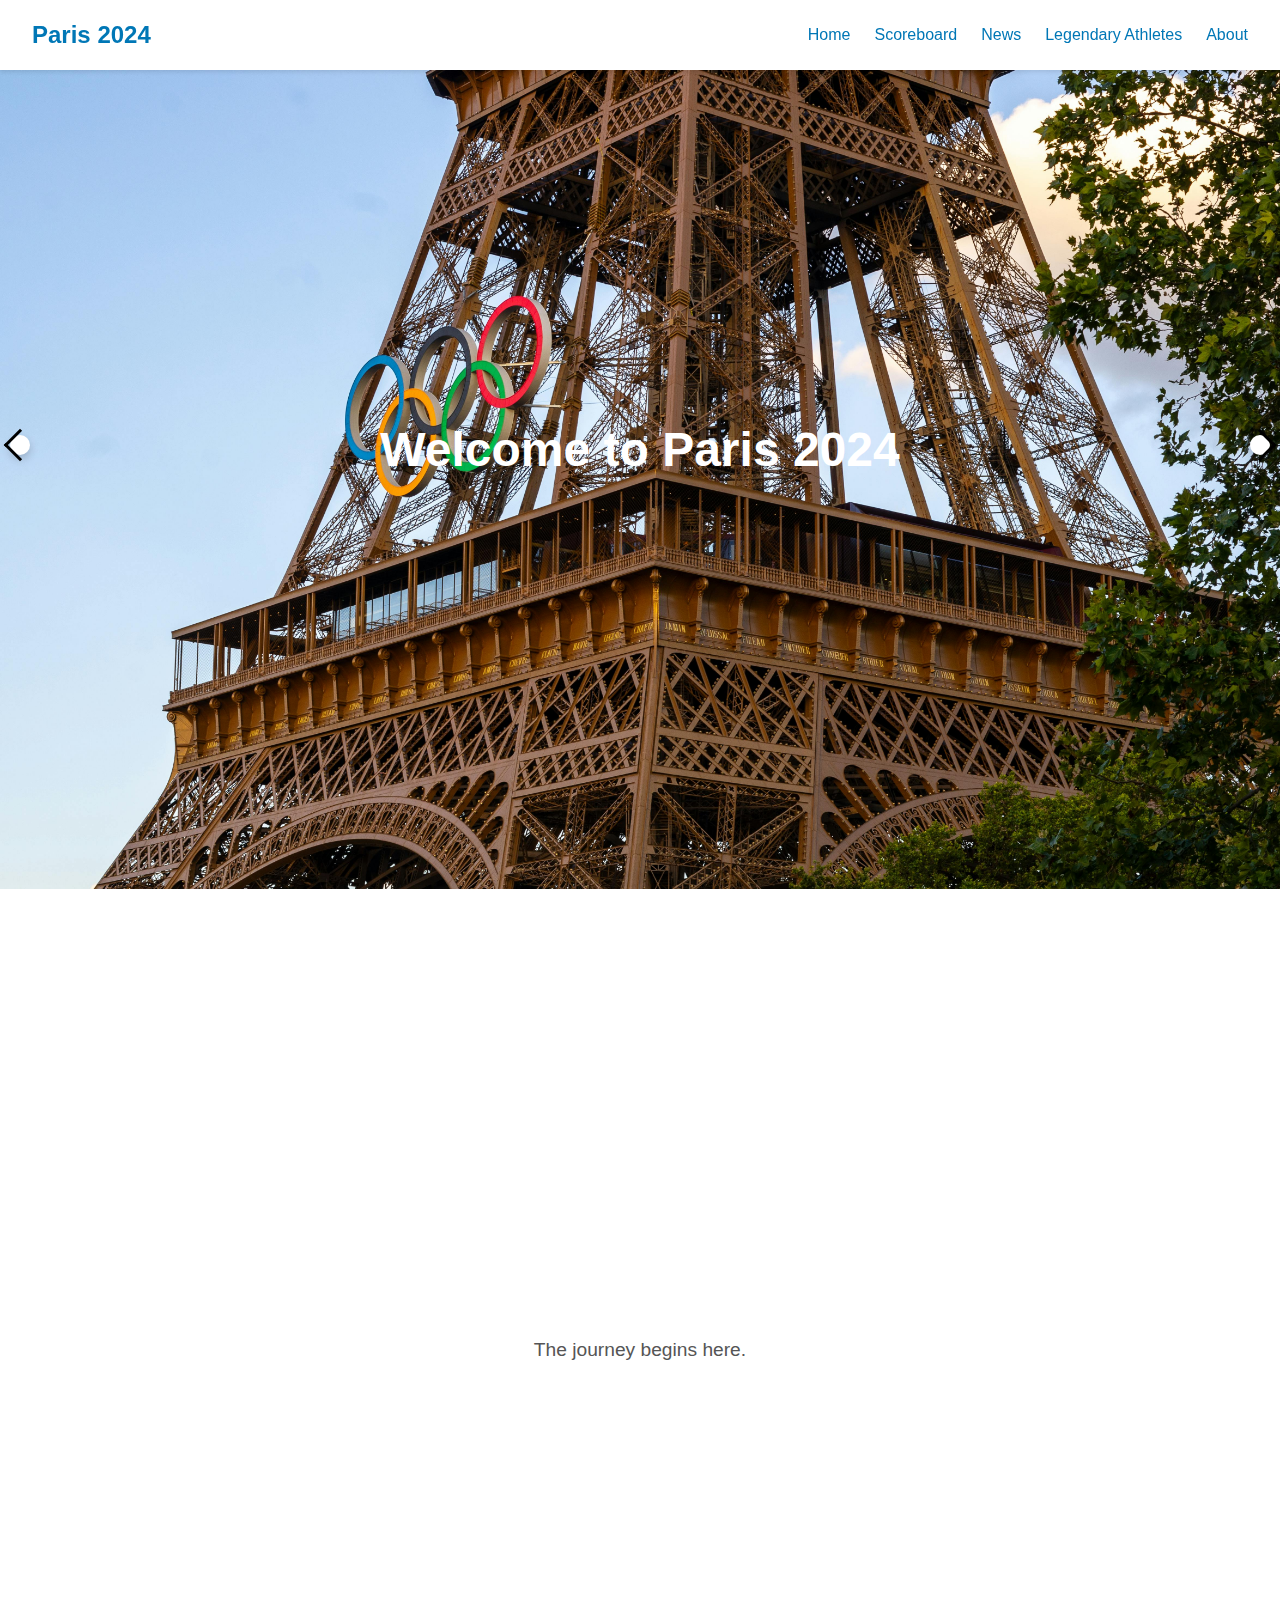
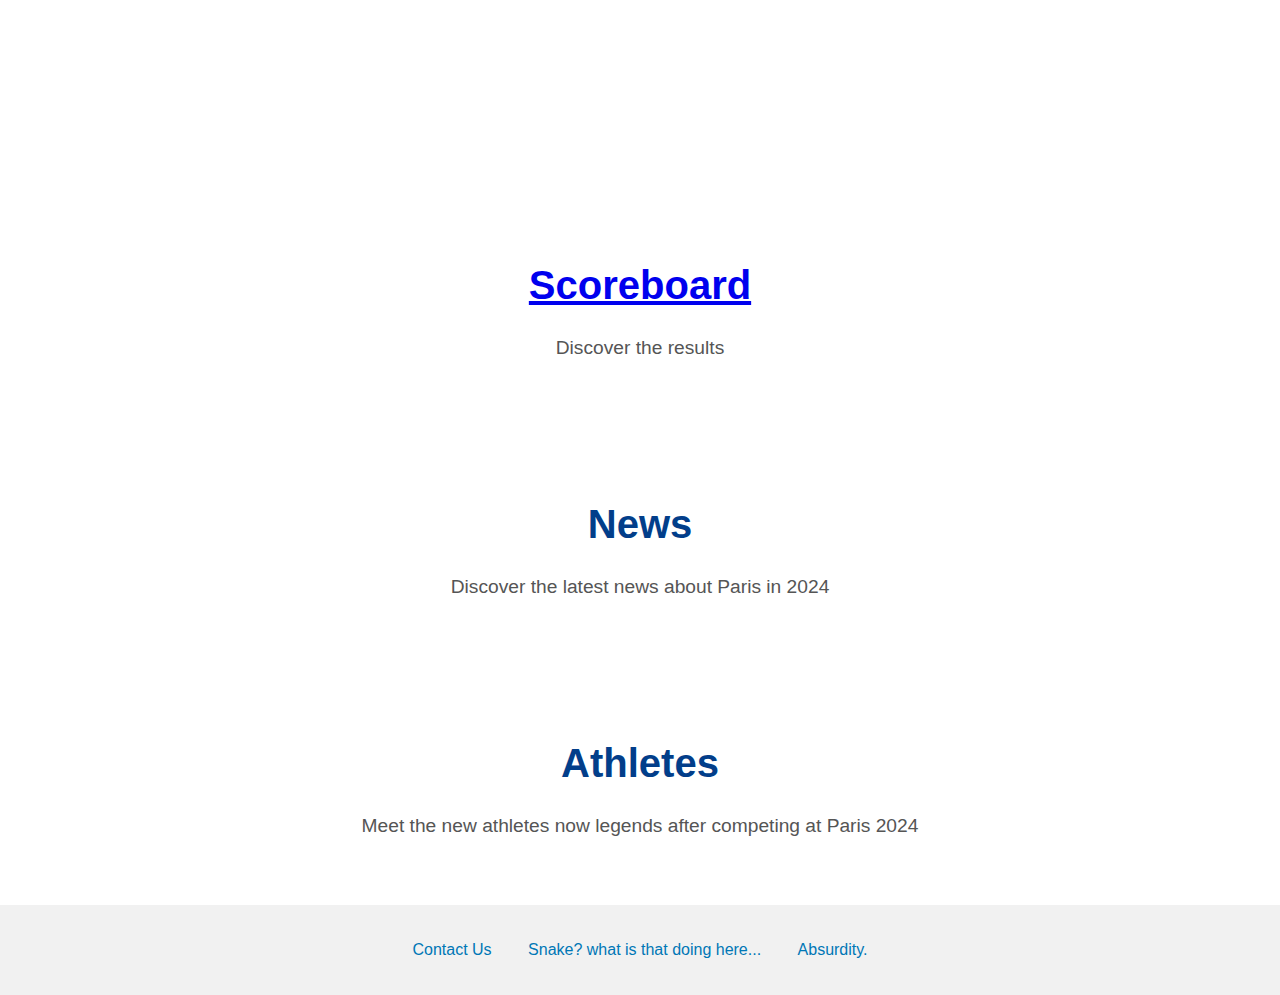
==== index.html @ 7087a6fc "Initial commit" ====
<!DOCTYPE html>
<html lang="en">
<head>
  <meta charset="UTF-8">
  <meta name="viewport" content="width=device-width, initial-scale=1.0">
  <title>Paris 2024</title>
  <link rel="stylesheet" href="styles.css">
</head>
<body>
  <header>
    <nav class="navbar">
      <div class="logo">Paris 2024</div>
      <ul class="nav-links">
        <li><a href="index.html">Home</a></li>
        <li><a href="#about">Scoreboard</a></li>
        <li><a href="absurdity.html">News</a></li>
        <li><a href="#athletes">Legendary Athletes</a></li>
        <li><a href="#explore">About</a></li>
      </ul>
    </nav>
  </header>

  <div class="carousel-container">
    <div class="carousel">
      <img src="picture paris/pic1.jpg" alt="Eiffel Tower">
      <img src="picture paris/pic2.jpg" alt="Olympic Stadium">
      <img src="picture paris/pic4.jpg" alt="Paris Skyline">
      <img src="picture paris/pic8.jpg" alt="Paris Skyline">
      <img src="picture paris/pic6.jpg" alt="Paris Skyline">
    </div>
    <!-- Navigation buttons -->
    <button class="prev" onclick="moveSlide-1"></button>
    <button class="next" onclick="moveSlide+1"></button>
  </div>

  <!-- Static Text Overlay -->
  <div class="static-text">Welcome to Paris 2024</div>
</div>

  <section class="hero" id="home">
    <div class="hero-content">
      <h1>Welcome to Paris 2024</h1>
      <p>The journey begins here.</p>
      <div class="countdown">Countdown: <span id="countdown-timer"></span></div>
    </div>
  </section>

  <section id="about">
    <h2><a href="index.html">Scoreboard</a></h2>
    <p>Discover the results</p>
  </section>

  <section id="events">
    <h2>News</h2>
    <p>Discover the latest news about Paris in 2024</p>
  </section>

  <section id="athletes">
    <h2>Athletes</h2>
    <p>Meet the new athletes now legends after competing at Paris 2024</p>
  </section>



  <footer>
    <div class="footer-content">
      <ul>
        <li><a href="#contact">Contact Us</a></li>
        <li><a href="snake2.html">Snake? what is that doing here...</a></li>
        <li><a href="absurdity.html">Absurdity.</a></li>
      </ul>
    </div>
  </footer>

  <script src="caroussel.js"></script>

</body>
</html>
---- styles.css ----
/* General Reset */
* {
    margin: 0;
    padding: 0;
    box-sizing: border-box;
  }
  
  body {
    font-family: 'Helvetica Neue', Arial, sans-serif;
    line-height: 1.6;
    color: #333;
  }
  
  /* Navbar */
  .navbar {
    display: flex;
    justify-content: space-between;
    align-items: center;
    padding: 1rem 2rem;
    background-color: #fff;
    position: fixed;
    top: 0;
    width: 100%;
    box-shadow: 0 2px 4px rgba(0, 0, 0, 0.1);
    z-index: 1000;
  }
  
  .navbar .logo {
    font-size: 1.5rem;
    font-weight: bold;
    color: #0077b6;
  }
  
  .nav-links {
    list-style: none;
    display: flex;
    gap: 1.5rem;
  }
  
  .nav-links a {
    text-decoration: none;
    color: #0077b6;
    transition: color 0.3s ease;
  }
  
  .nav-links a:hover {
    color: #023e8a;
  }
  
  /* Hero Section */
  .hero {
    height: 100vh;
    background: url('your-image-path.jpg') center/cover no-repeat;
    display: flex;
    justify-content: center;
    align-items: center;
    color: #fff;
    text-align: center;
  }
  
  .hero-content h1 {
    font-size: 3rem;
    margin-bottom: 1rem;
  }
  
  .hero-content p {
    font-size: 1.2rem;
    margin-bottom: 2rem;
  }
  
  .countdown {
    font-size: 1.5rem;
    font-weight: bold;
  }
  
  /* Section Styles */
  section {
    padding: 4rem 2rem;
    text-align: center;
  }
  
  section h2 {
    font-size: 2.5rem;
    margin-bottom: 1rem;
    color: #023e8a;
  }
  
  section p {
    font-size: 1.2rem;
    color: #555;
  }
  
  /* Footer */
  footer {
    background-color: #f1f1f1;
    padding: 2rem 0;
    text-align: center;
  }
  
  footer ul {
    list-style: none;
  }
  
  footer ul li {
    display: inline;
    margin: 0 1rem;
  }
  
  footer ul a {
    text-decoration: none;
    color: #0077b6;
  }
  
  footer ul a:hover {
    text-decoration: underline;
  }

/* Carousel Container */
.carousel-container {
    position: relative;
    width: 100%;
    overflow: hidden;
  }
  
  /* Carousel Images */
  .carousel {
    display: flex;
    transition: transform 0.5s ease-in-out;
  }
  
  .carousel img {
    min-width: 100%;
    height: auto;
    display: block;
    object-fit: cover; /* Ensure images cover the container without stretching */
  }
  
  /* Navigation Buttons */
.prev, .next {
  position: absolute;
  top: 50%;
  transform: translateY(-50%);
  background-color: white;
  color: rgb(25, 0, 255);
  padding: 10px;
  border-radius: 50%;
  box-shadow: 0 4px 10px rgba(0, 0, 0, 0.2);
  border: none;
  cursor: pointer;
  z-index: 10;
  transition: all 0.3s ease;
}

.prev {
  left: 10px;
}

.next {
  right: 10px;
}

.prev::before, .next::before {
  content: '';
  display: block;
  width: 20px;
  height: 20px;
  border-top: 3px solid black;
  border-right: 3px solid black;
  transform: rotate(45deg);
  position: absolute;
  top: 50%;
  left: 50%;
  transform: translate(-50%, -50%) rotate(45deg);
}

.prev::before {
  transform: translate(-50%, -50%) rotate(-135deg);  /* Left arrow */
}

.next::before {
  transform: translate(-50%, -50%) rotate(45deg);  /* Right arrow */
}

.prev:hover, .next:hover {
  background-color: #f0f0f0;
  box-shadow: 0 6px 15px rgb(47, 0, 255);
}

  /* Static Text Overlay */
.static-text {
    position: absolute;
    top: 50%;
    left: 50%;
    transform: translate(-50%, -50%); /* Center the text */
    color: white;
    font-size: 3rem;
    font-weight: bold;
    text-shadow: 2px 2px 5px rgba(0, 0, 0, 0); /* Text shadow for better readability */
    background-color: rgba(255, 255, 255, 0); /* Semi-transparent background */
    padding: 15px;
    border-radius: 10px;
  }
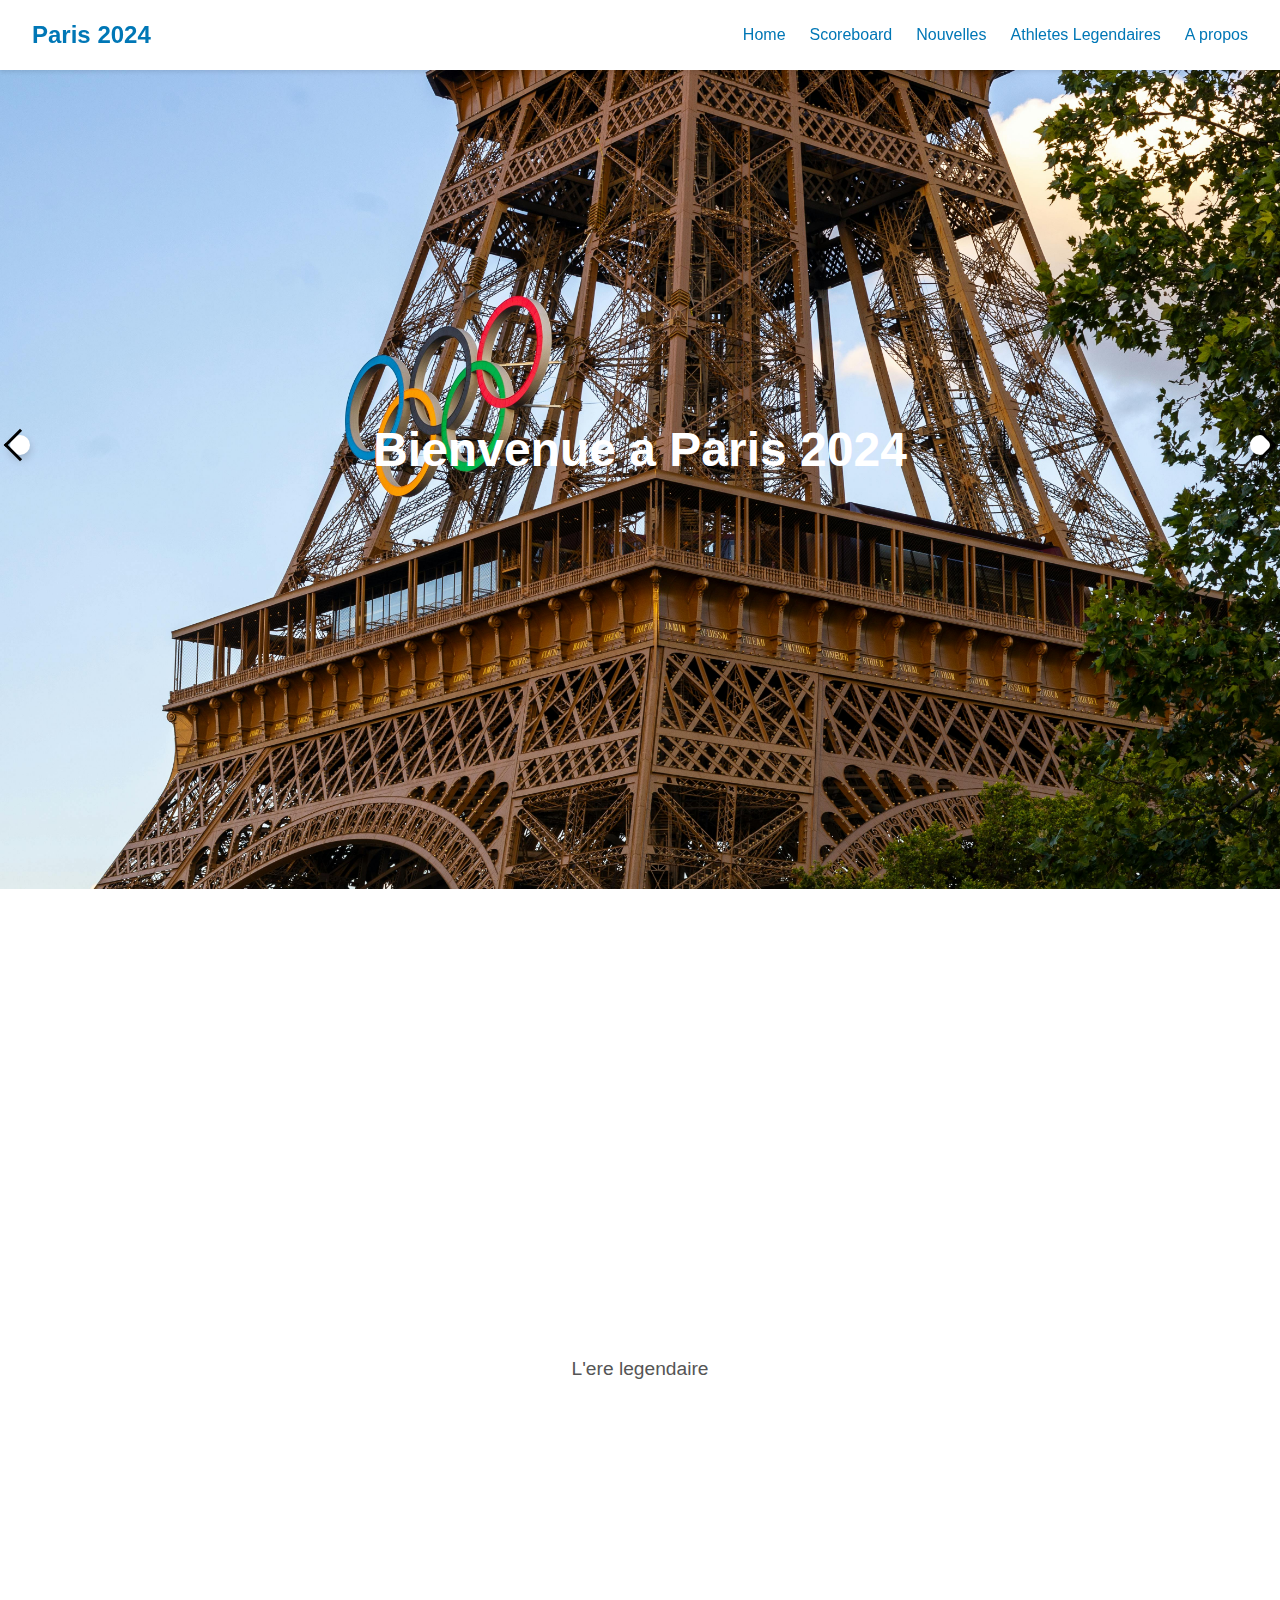
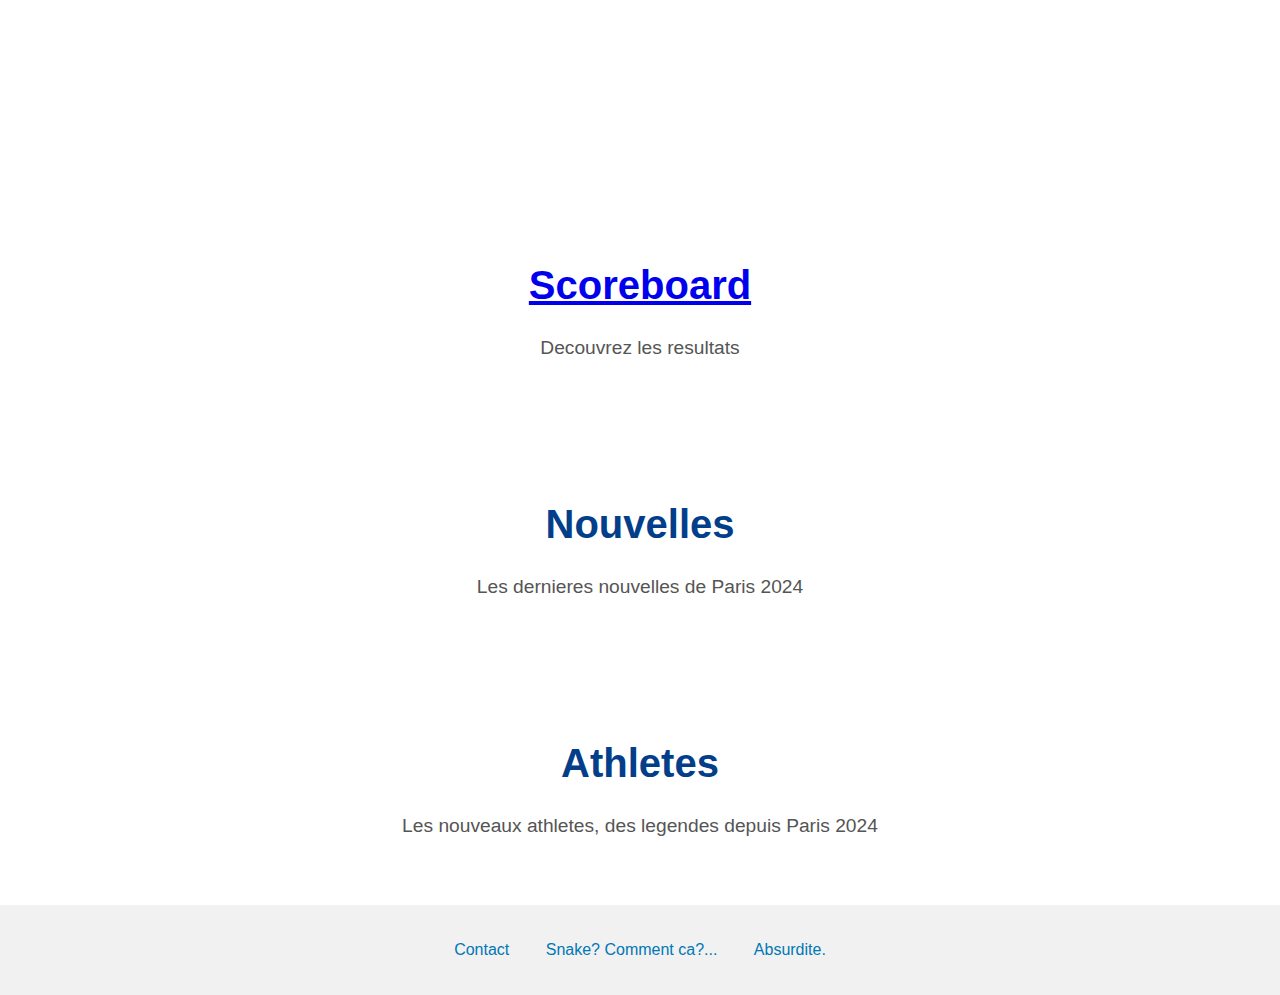
==== commit c1832c63: "Commit to index and snake2 changes" ====
--- a/index.html
+++ b/index.html
@@ -7,19 +7,21 @@
   <link rel="stylesheet" href="styles.css">
 </head>
 <body>
+  <!--navbar-->
   <header>
     <nav class="navbar">
       <div class="logo">Paris 2024</div>
       <ul class="nav-links">
         <li><a href="index.html">Home</a></li>
         <li><a href="#about">Scoreboard</a></li>
-        <li><a href="absurdity.html">News</a></li>
-        <li><a href="#athletes">Legendary Athletes</a></li>
-        <li><a href="#explore">About</a></li>
+        <li><a href="absurdity.html">Nouvelles</a></li>
+        <li><a href="#athletes">Athletes Legendaires</a></li>
+        <li><a href="#explore">A propos</a></li>
       </ul>
     </nav>
   </header>
 
+  <!--text static-->
   <div class="carousel-container">
     <div class="carousel">
       <img src="picture paris/pic1.jpg" alt="Eiffel Tower">
@@ -28,50 +30,51 @@
       <img src="picture paris/pic8.jpg" alt="Paris Skyline">
       <img src="picture paris/pic6.jpg" alt="Paris Skyline">
     </div>
-    <!-- Navigation buttons -->
+    <!-- bouton navigation -->
     <button class="prev" onclick="moveSlide-1"></button>
     <button class="next" onclick="moveSlide+1"></button>
   </div>
 
-  <!-- Static Text Overlay -->
-  <div class="static-text">Welcome to Paris 2024</div>
+  <!-- text static sur image -->
+  <div class="static-text">Bienvenue a Paris 2024</div>
 </div>
 
   <section class="hero" id="home">
     <div class="hero-content">
-      <h1>Welcome to Paris 2024</h1>
-      <p>The journey begins here.</p>
-      <div class="countdown">Countdown: <span id="countdown-timer"></span></div>
+      <h1>Bienvenue a Paris 2024</h1>
+      <p>L'ere legendaire</p>
     </div>
   </section>
 
+  <!--section under body-->
   <section id="about">
     <h2><a href="index.html">Scoreboard</a></h2>
-    <p>Discover the results</p>
+    <p>Decouvrez les resultats</p>
   </section>
 
   <section id="events">
-    <h2>News</h2>
-    <p>Discover the latest news about Paris in 2024</p>
+    <h2>Nouvelles</h2>
+    <p>Les dernieres nouvelles de Paris 2024</p>
   </section>
 
   <section id="athletes">
     <h2>Athletes</h2>
-    <p>Meet the new athletes now legends after competing at Paris 2024</p>
+    <p>Les nouveaux athletes, des legendes depuis Paris 2024</p>
   </section>
 
 
-
+<!--footer simple-->
   <footer>
     <div class="footer-content">
       <ul>
-        <li><a href="#contact">Contact Us</a></li>
-        <li><a href="snake2.html">Snake? what is that doing here...</a></li>
-        <li><a href="absurdity.html">Absurdity.</a></li>
+        <li><a href="#contact">Contact</a></li>
+        <li><a href="snake2.html">Snake? Comment ca?...</a></li>
+        <li><a href="absurdity.html">Absurdite.</a></li>
       </ul>
     </div>
   </footer>
 
+<!--js pour carroussel-->
   <script src="caroussel.js"></script>
 
 </body>
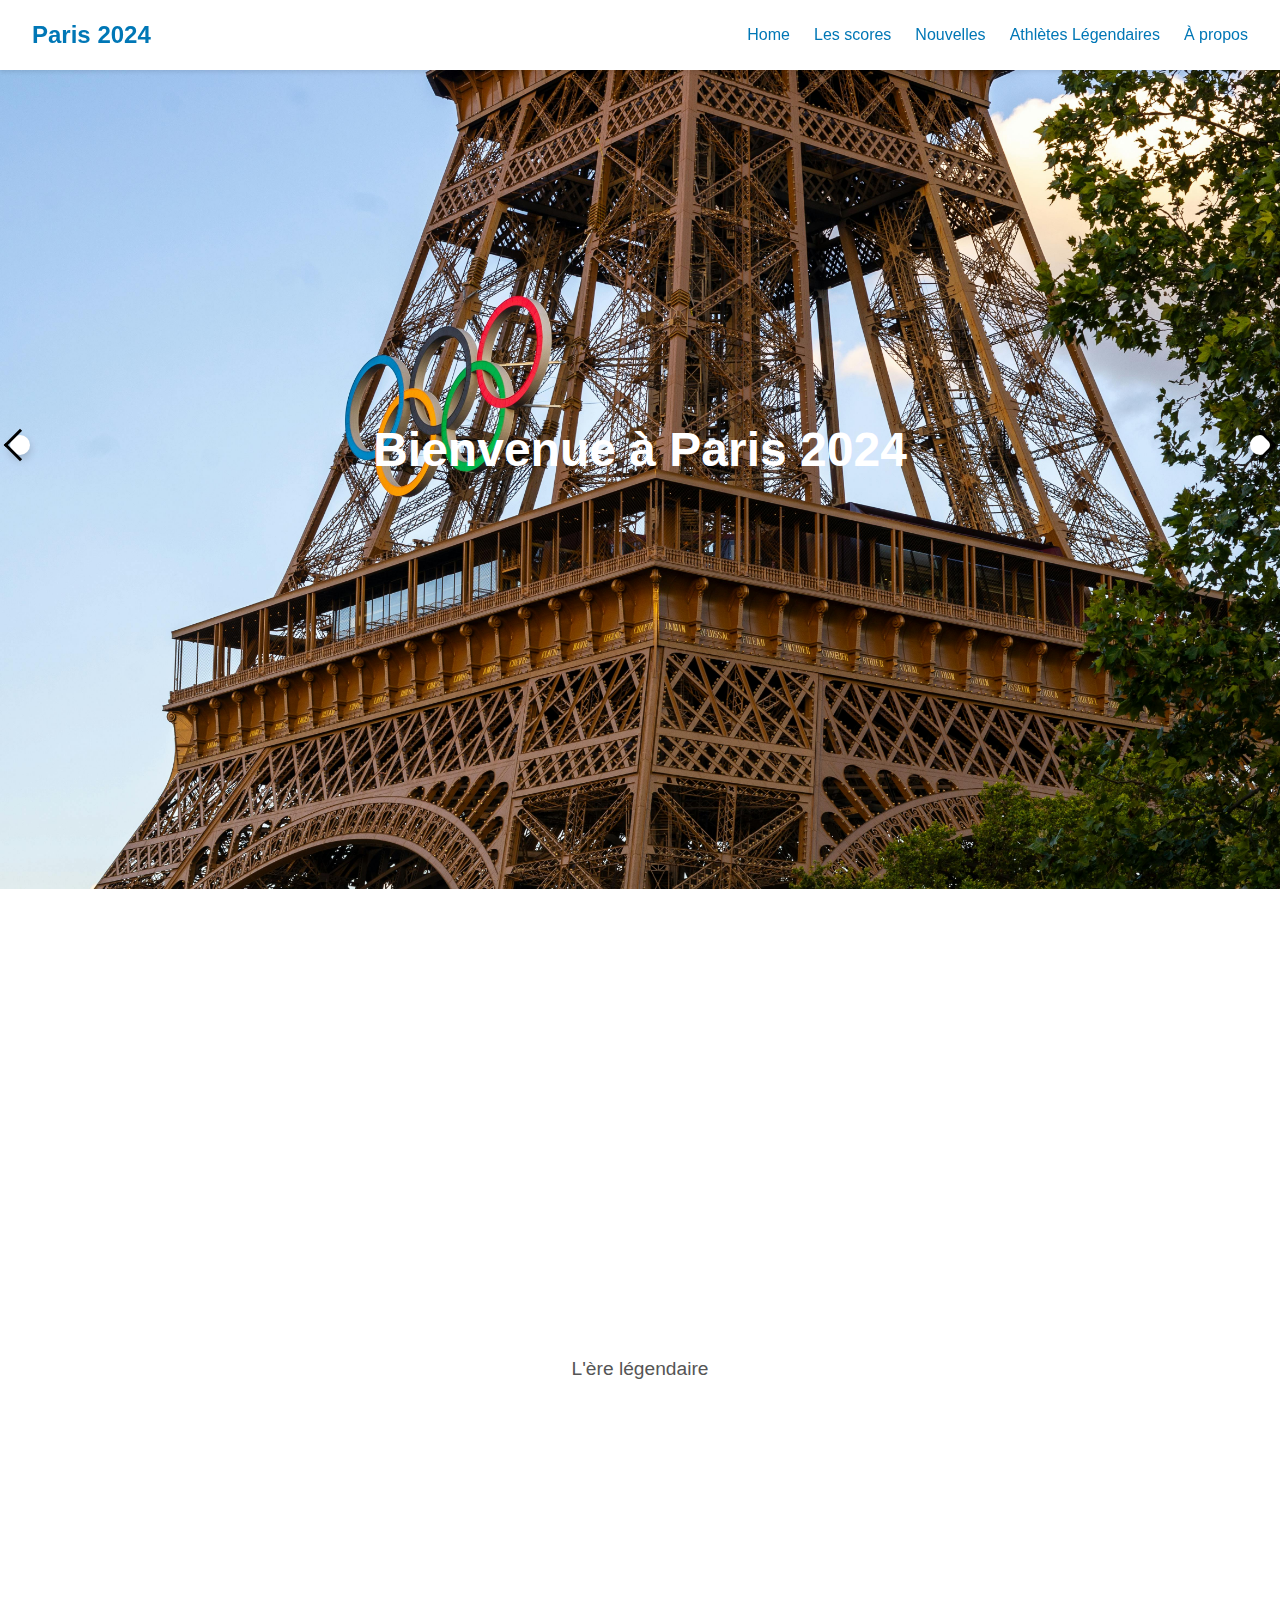
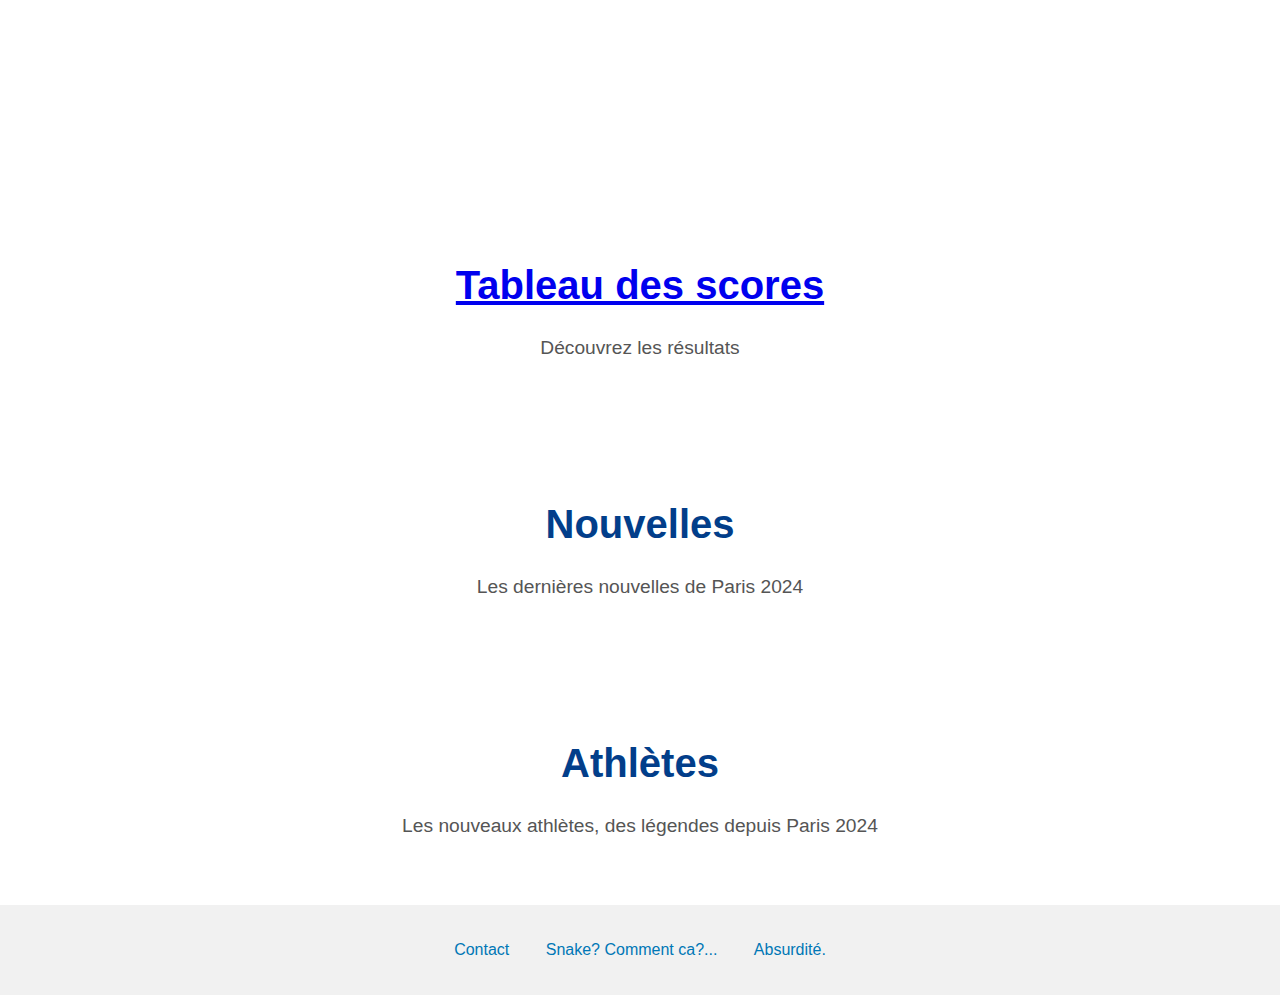
==== commit 15c093c9: "commit to index" ====
--- a/index.html
+++ b/index.html
@@ -13,10 +13,10 @@
       <div class="logo">Paris 2024</div>
       <ul class="nav-links">
         <li><a href="index.html">Home</a></li>
-        <li><a href="#about">Scoreboard</a></li>
+        <li><a href="#about">Les scores</a></li>
         <li><a href="absurdity.html">Nouvelles</a></li>
-        <li><a href="#athletes">Athletes Legendaires</a></li>
-        <li><a href="#explore">A propos</a></li>
+        <li><a href="#athletes">Athlètes Légendaires</a></li>
+        <li><a href="#explore">À propos</a></li>
       </ul>
     </nav>
   </header>
@@ -36,30 +36,30 @@
   </div>
 
   <!-- text static sur image -->
-  <div class="static-text">Bienvenue a Paris 2024</div>
+  <div class="static-text">Bienvenue à Paris 2024</div>
 </div>
 
   <section class="hero" id="home">
     <div class="hero-content">
-      <h1>Bienvenue a Paris 2024</h1>
-      <p>L'ere legendaire</p>
+      <h1>Bienvenue à Paris 2024</h1>
+      <p>L'ère légendaire</p>
     </div>
   </section>
 
   <!--section under body-->
   <section id="about">
-    <h2><a href="index.html">Scoreboard</a></h2>
-    <p>Decouvrez les resultats</p>
+    <h2><a href="index.html">Tableau des scores</a></h2>
+    <p>Découvrez les résultats</p>
   </section>
 
   <section id="events">
     <h2>Nouvelles</h2>
-    <p>Les dernieres nouvelles de Paris 2024</p>
+    <p>Les dernières nouvelles de Paris 2024</p>
   </section>
 
   <section id="athletes">
-    <h2>Athletes</h2>
-    <p>Les nouveaux athletes, des legendes depuis Paris 2024</p>
+    <h2>Athlètes</h2>
+    <p>Les nouveaux athlètes, des légendes depuis Paris 2024</p>
   </section>
 
 
@@ -69,7 +69,7 @@
       <ul>
         <li><a href="#contact">Contact</a></li>
         <li><a href="snake2.html">Snake? Comment ca?...</a></li>
-        <li><a href="absurdity.html">Absurdite.</a></li>
+        <li><a href="absurdity.html">Absurdité.</a></li>
       </ul>
     </div>
   </footer>
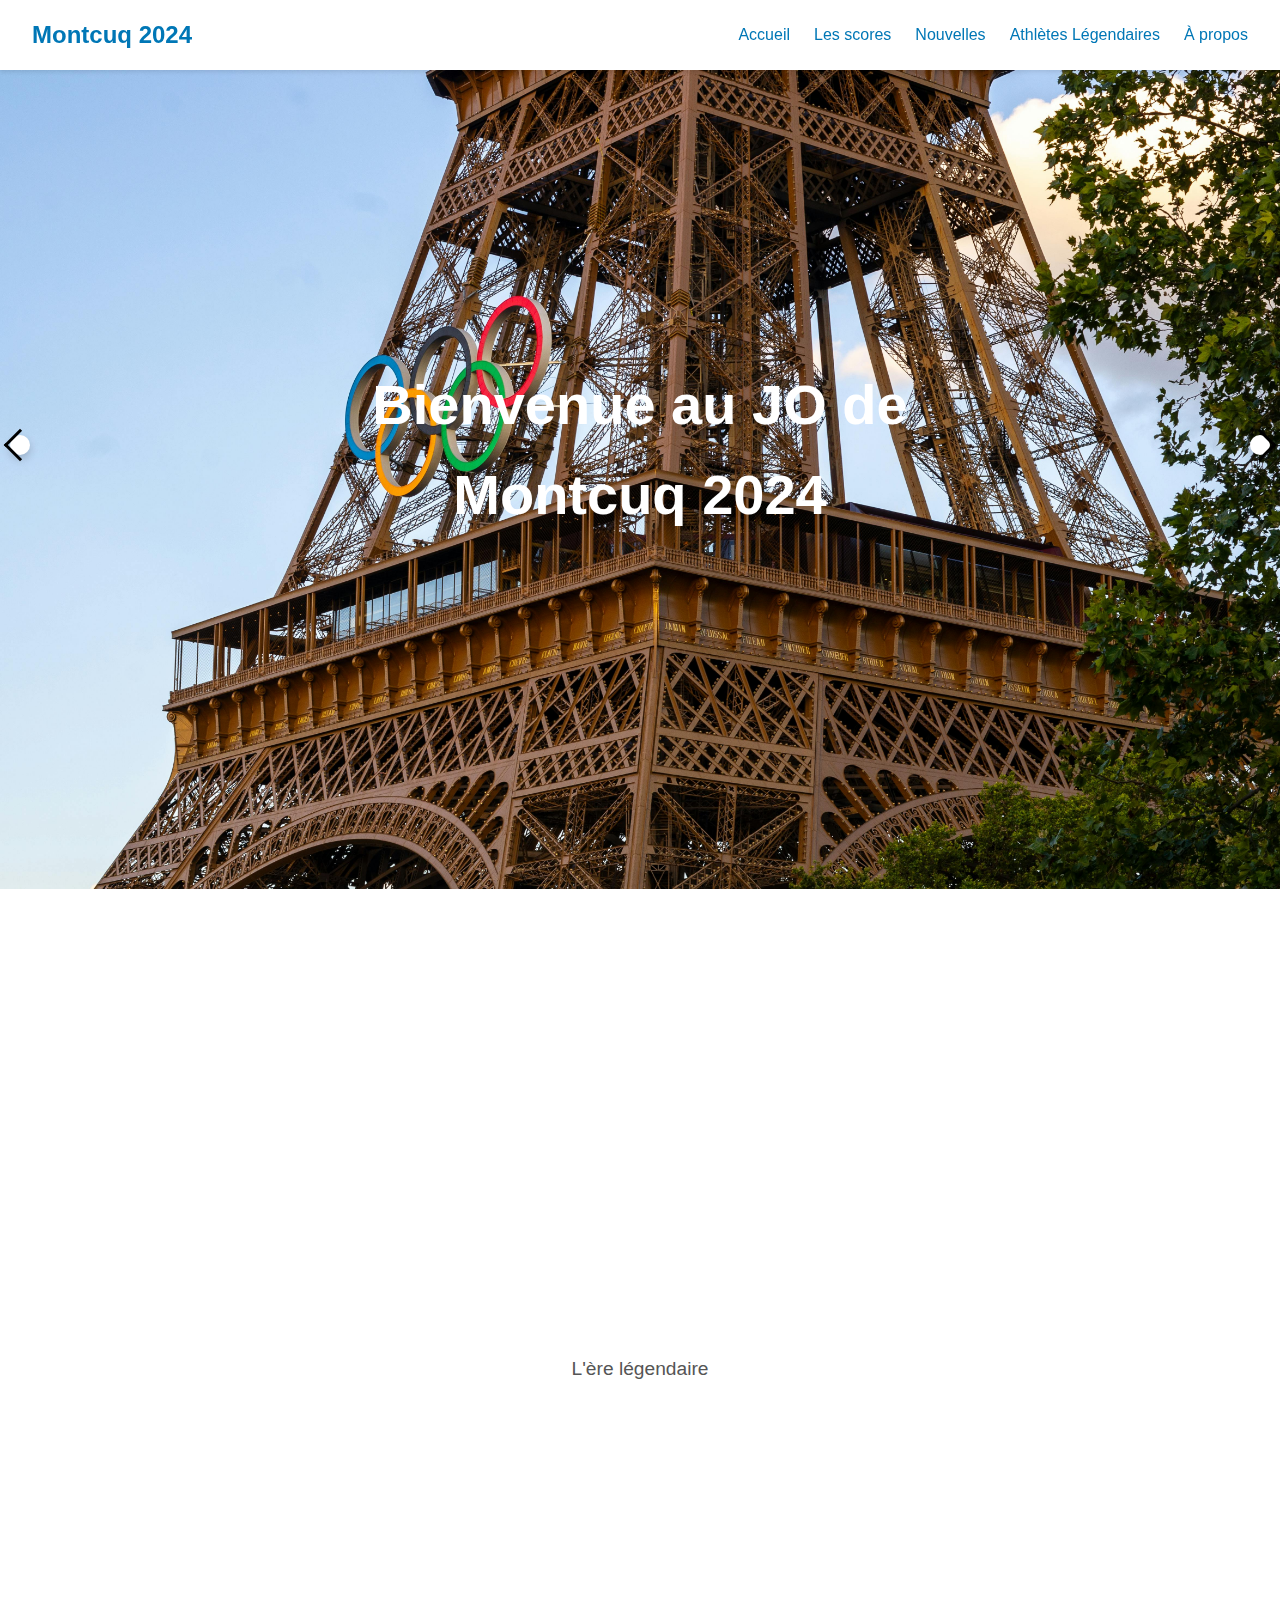
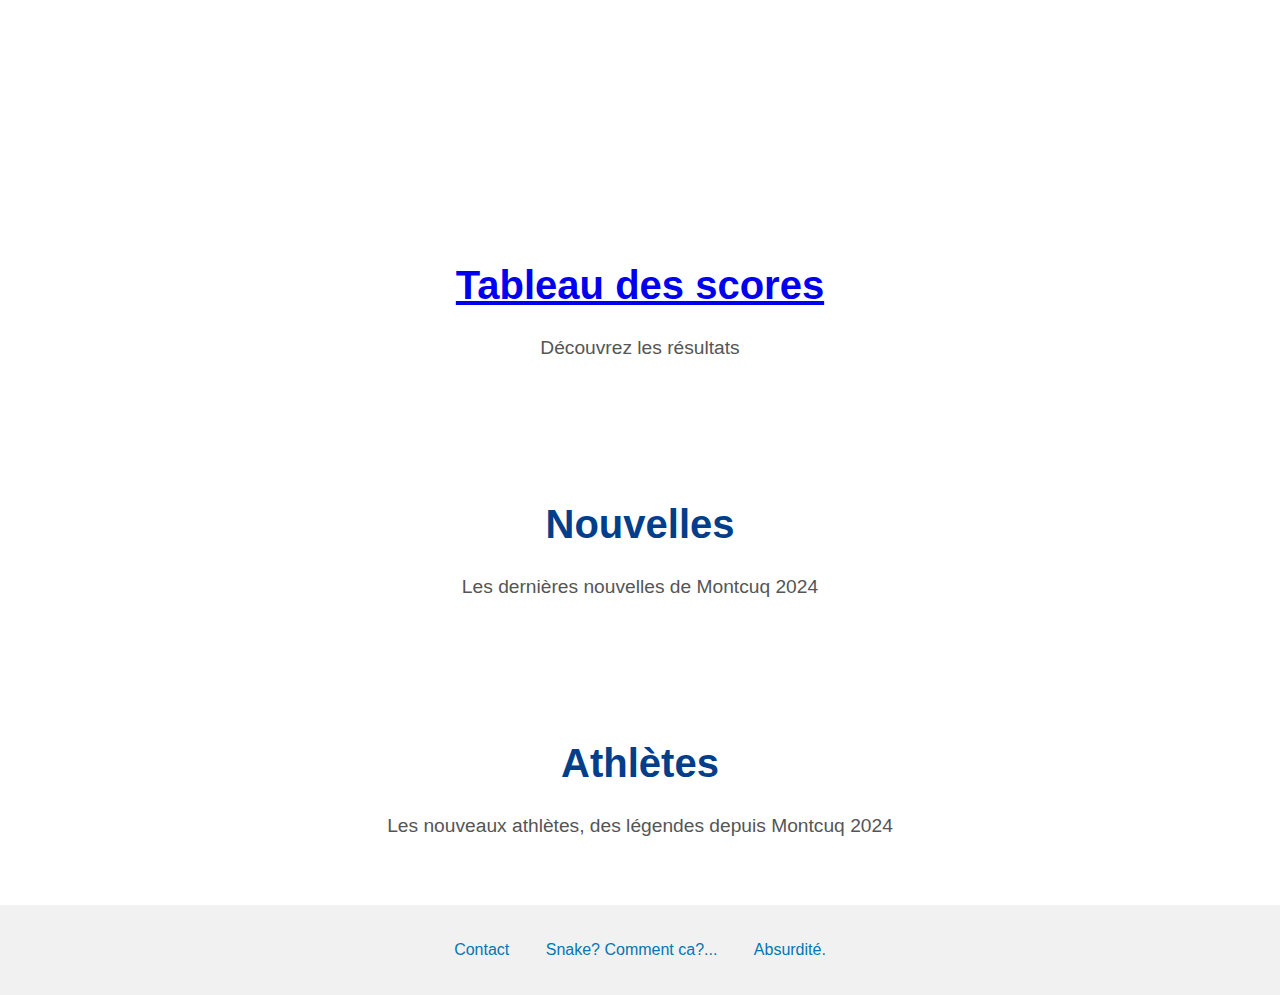
==== commit 8c25a004: "commit changes" ====
--- a/index.html
+++ b/index.html
@@ -3,16 +3,16 @@
 <head>
   <meta charset="UTF-8">
   <meta name="viewport" content="width=device-width, initial-scale=1.0">
-  <title>Paris 2024</title>
+  <title>Montcuq 2024</title>
   <link rel="stylesheet" href="styles.css">
 </head>
 <body>
   <!--navbar-->
   <header>
     <nav class="navbar">
-      <div class="logo">Paris 2024</div>
+      <div class="logo">Montcuq 2024</div>
       <ul class="nav-links">
-        <li><a href="index.html">Home</a></li>
+        <li><a href="index.html">Accueil</a></li>
         <li><a href="#about">Les scores</a></li>
         <li><a href="absurdity.html">Nouvelles</a></li>
         <li><a href="#athletes">Athlètes Légendaires</a></li>
@@ -36,12 +36,12 @@
   </div>
 
   <!-- text static sur image -->
-  <div class="static-text">Bienvenue à Paris 2024</div>
+  <div class="static-text">Bienvenue au JO de Montcuq 2024</div>
 </div>
 
   <section class="hero" id="home">
     <div class="hero-content">
-      <h1>Bienvenue à Paris 2024</h1>
+      <h1>Bienvenue à Montcuq 2024</h1>
       <p>L'ère légendaire</p>
     </div>
   </section>
@@ -54,12 +54,12 @@
 
   <section id="events">
     <h2>Nouvelles</h2>
-    <p>Les dernières nouvelles de Paris 2024</p>
+    <p>Les dernières nouvelles de Montcuq 2024</p>
   </section>
 
   <section id="athletes">
     <h2>Athlètes</h2>
-    <p>Les nouveaux athlètes, des légendes depuis Paris 2024</p>
+    <p>Les nouveaux athlètes, des légendes depuis Montcuq 2024</p>
   </section>
 
 
--- a/styles.css
+++ b/styles.css
@@ -186,19 +186,23 @@
   box-shadow: 0 6px 15px rgb(47, 0, 255);
 }
 
-  /* Static Text Overlay */
+/* Static Text Overlay */
 .static-text {
-    position: absolute;
-    top: 50%;
-    left: 50%;
-    transform: translate(-50%, -50%); /* Center the text */
-    color: white;
-    font-size: 3rem;
-    font-weight: bold;
-    text-shadow: 2px 2px 5px rgba(0, 0, 0, 0); /* Text shadow for better readability */
-    background-color: rgba(255, 255, 255, 0); /* Semi-transparent background */
-    padding: 15px;
-    border-radius: 10px;
-  }
-
-
+  position: absolute;
+  top: 50%;
+  left: 50%;
+  transform: translate(-50%, -50%); /* Center the text */
+  color: white;
+  font-size: 3.5rem; /* Slightly larger font size */
+  font-weight: bold;
+  text-shadow: 2px 2px 5px rgba(0, 0, 0, 0); /* Subtle shadow for readability */
+  background-color: rgba(0, 0, 0, 0); /* Semi-transparent dark background */
+  padding: 25px; /* More padding for a spacious feel */
+  border-radius: 15px;
+  max-width: 80%; /* Restrict text width to prevent overflow */
+  text-align: center; /* Center-align text */
+  word-wrap: break-word; /* Allow text to break into multiple lines */
+  box-sizing: border-box; /* Include padding in width calculations */
+}
+
+
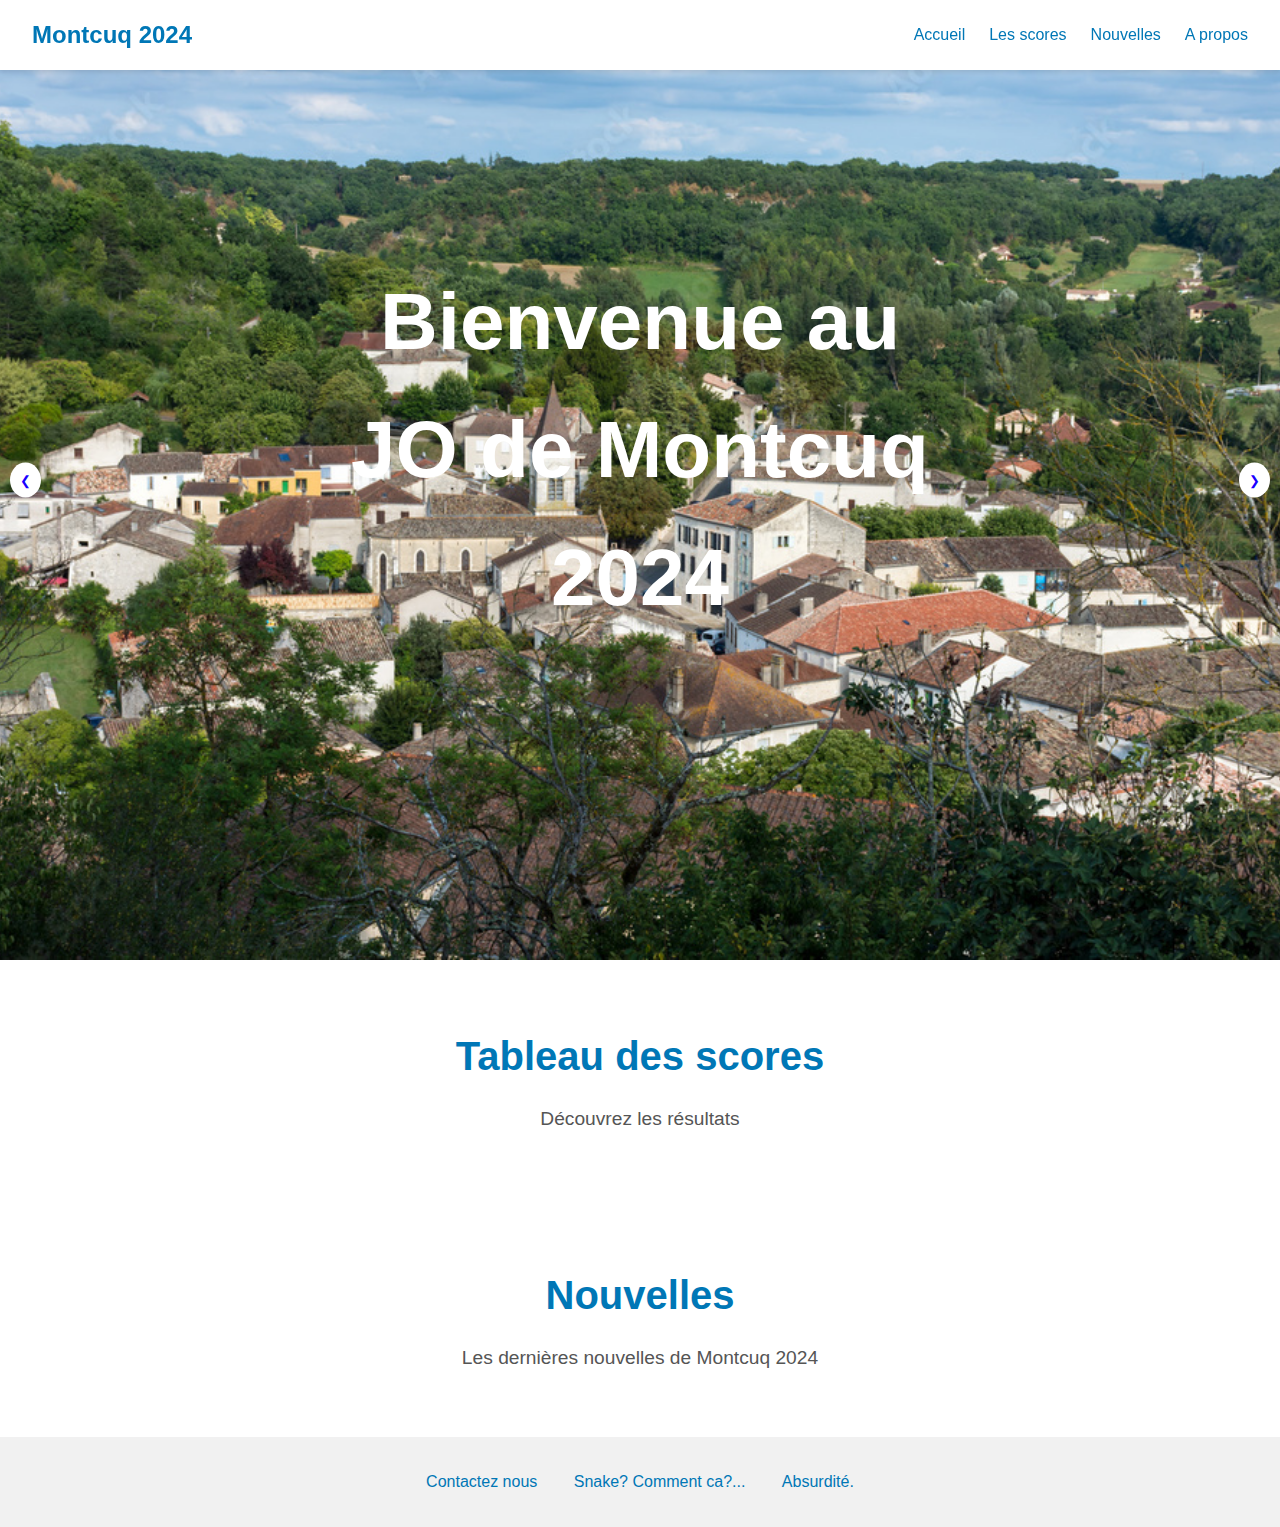
==== commit 29212b5e: "commit" ====
--- a/index.html
+++ b/index.html
@@ -11,55 +11,45 @@
   <header>
     <nav class="navbar">
       <div class="logo">Montcuq 2024</div>
+      <button class="menu-toggle" aria-label="Toggle navigation">☰</button>
       <ul class="nav-links">
         <li><a href="index.html">Accueil</a></li>
-        <li><a href="#about">Les scores</a></li>
+        <li><a href="board.html">Les scores</a></li>
         <li><a href="absurdity.html">Nouvelles</a></li>
-        <li><a href="#athletes">Athlètes Légendaires</a></li>
-        <li><a href="#explore">À propos</a></li>
+        <li><a href="non.html">A propos</a></li>
       </ul>
     </nav>
   </header>
-
-  <!--text static-->
+  <script src="toggle.js"></script>
+   
+ <!--caroussel image-->
   <div class="carousel-container">
     <div class="carousel">
-      <img src="picture paris/pic1.jpg" alt="Eiffel Tower">
-      <img src="picture paris/pic2.jpg" alt="Olympic Stadium">
-      <img src="picture paris/pic4.jpg" alt="Paris Skyline">
-      <img src="picture paris/pic8.jpg" alt="Paris Skyline">
-      <img src="picture paris/pic6.jpg" alt="Paris Skyline">
+      <img src="Montcuq 2024 - Copy/im1.jpg" alt="vue">
+      <img src="Montcuq 2024 - Copy/im2.jpg" alt="Panneau">
+      <img src="Montcuq 2024 - Copy/im3.jpg" alt="Panneau 2">
+      <img src="Montcuq 2024 - Copy/im4.jpg" alt="vue 2">
+      <img src="Montcuq 2024 - Copy/im5.jpg" alt="vue 3">
     </div>
-    <!-- bouton navigation -->
-    <button class="prev" onclick="moveSlide-1"></button>
-    <button class="next" onclick="moveSlide+1"></button>
+    <!-- Navigation -->
+    <button class="prev" onclick="moveSlide(-1)">&#10094;</button>
+    <button class="next" onclick="moveSlide(1)">&#10095;</button>
   </div>
 
   <!-- text static sur image -->
   <div class="static-text">Bienvenue au JO de Montcuq 2024</div>
 </div>
 
-  <section class="hero" id="home">
-    <div class="hero-content">
-      <h1>Bienvenue à Montcuq 2024</h1>
-      <p>L'ère légendaire</p>
-    </div>
-  </section>
 
   <!--section under body-->
   <section id="about">
-    <h2><a href="index.html">Tableau des scores</a></h2>
+    <h2><a href="board.html">Tableau des scores</a></h2>
     <p>Découvrez les résultats</p>
   </section>
 
   <section id="events">
-    <h2>Nouvelles</h2>
+    <h2><a href="absurdity.html">Nouvelles</a></h2>
     <p>Les dernières nouvelles de Montcuq 2024</p>
-  </section>
-
-  <section id="athletes">
-    <h2>Athlètes</h2>
-    <p>Les nouveaux athlètes, des légendes depuis Montcuq 2024</p>
   </section>
 
 
@@ -67,7 +57,7 @@
   <footer>
     <div class="footer-content">
       <ul>
-        <li><a href="#contact">Contact</a></li>
+        <li><a href="non.html">Contactez nous</a></li>
         <li><a href="snake2.html">Snake? Comment ca?...</a></li>
         <li><a href="absurdity.html">Absurdité.</a></li>
       </ul>
--- a/styles.css
+++ b/styles.css
@@ -10,69 +10,57 @@
     line-height: 1.6;
     color: #333;
   }
-  
-  /* Navbar */
-  .navbar {
-    display: flex;
-    justify-content: space-between;
-    align-items: center;
-    padding: 1rem 2rem;
-    background-color: #fff;
-    position: fixed;
-    top: 0;
-    width: 100%;
-    box-shadow: 0 2px 4px rgba(0, 0, 0, 0.1);
-    z-index: 1000;
-  }
-  
-  .navbar .logo {
-    font-size: 1.5rem;
-    font-weight: bold;
-    color: #0077b6;
-  }
-  
-  .nav-links {
-    list-style: none;
-    display: flex;
-    gap: 1.5rem;
-  }
-  
-  .nav-links a {
-    text-decoration: none;
-    color: #0077b6;
-    transition: color 0.3s ease;
-  }
-  
-  .nav-links a:hover {
-    color: #023e8a;
-  }
-  
-  /* Hero Section */
-  .hero {
-    height: 100vh;
-    background: url('your-image-path.jpg') center/cover no-repeat;
-    display: flex;
-    justify-content: center;
-    align-items: center;
-    color: #fff;
-    text-align: center;
-  }
-  
-  .hero-content h1 {
-    font-size: 3rem;
-    margin-bottom: 1rem;
-  }
-  
-  .hero-content p {
-    font-size: 1.2rem;
-    margin-bottom: 2rem;
-  }
-  
-  .countdown {
-    font-size: 1.5rem;
-    font-weight: bold;
-  }
-  
+
+
+
+/* Navbar */
+.navbar {
+  display: flex;
+  justify-content: space-between;
+  align-items: center;
+  padding: 1rem 2rem;
+  background-color: #fff;
+  position: fixed;
+  top: 0;
+  width: 100%;
+  box-shadow: 0 2px 4px rgba(0, 0, 0, 0.1);
+  z-index: 1000;
+}
+.navbar .logo {
+  font-size: 1.5rem;
+  font-weight: bold;
+  color: #0077b6;
+}
+.nav-links {
+  list-style: none;
+  display: flex;
+  gap: 1.5rem;
+}
+/* Links Styling */
+.nav-links a {
+  text-decoration: none;
+  color: #0077b6;
+  transition: color 0.3s ease;
+}
+
+.nav-links a:hover {
+  color: #023e8a;
+}
+
+
+
+
+/* Style for links in the sections */
+#about a, #events a {
+  color: #0077b6;  /* Replace with your desired color */
+  text-decoration: none;  /* Optional: Removes underline */
+}
+
+/* Optional: Style for hover effect */
+#about a:hover, #events a:hover {
+  color: #023e8a;  /* Replace with hover color */
+  text-decoration: underline;  /* Optional: Adds underline on hover */
+} 
   /* Section Styles */
   section {
     padding: 4rem 2rem;
@@ -90,53 +78,51 @@
     color: #555;
   }
   
+
+
+
   /* Footer */
   footer {
     background-color: #f1f1f1;
     padding: 2rem 0;
     text-align: center;
   }
-  
   footer ul {
     list-style: none;
   }
-  
   footer ul li {
     display: inline;
     margin: 0 1rem;
   }
-  
   footer ul a {
     text-decoration: none;
     color: #0077b6;
   }
-  
   footer ul a:hover {
     text-decoration: underline;
   }
+
+
 
 /* Carousel Container */
 .carousel-container {
     position: relative;
     width: 100%;
     overflow: hidden;
-  }
-  
+  } 
   /* Carousel Images */
   .carousel {
     display: flex;
     transition: transform 0.5s ease-in-out;
-  }
-  
+  } 
   .carousel img {
     min-width: 100%;
     height: auto;
     display: block;
     object-fit: cover; /* Ensure images cover the container without stretching */
   }
-  
-  /* Navigation Buttons */
-.prev, .next {
+  /* Boutons de navigation du carrousel */
+button {
   position: absolute;
   top: 50%;
   transform: translateY(-50%);
@@ -144,47 +130,19 @@
   color: rgb(25, 0, 255);
   padding: 10px;
   border-radius: 50%;
-  box-shadow: 0 4px 10px rgba(0, 0, 0, 0.2);
   border: none;
   cursor: pointer;
   z-index: 10;
   transition: all 0.3s ease;
 }
-
 .prev {
   left: 10px;
 }
-
 .next {
   right: 10px;
 }
 
-.prev::before, .next::before {
-  content: '';
-  display: block;
-  width: 20px;
-  height: 20px;
-  border-top: 3px solid black;
-  border-right: 3px solid black;
-  transform: rotate(45deg);
-  position: absolute;
-  top: 50%;
-  left: 50%;
-  transform: translate(-50%, -50%) rotate(45deg);
-}
-
-.prev::before {
-  transform: translate(-50%, -50%) rotate(-135deg);  /* Left arrow */
-}
-
-.next::before {
-  transform: translate(-50%, -50%) rotate(45deg);  /* Right arrow */
-}
-
-.prev:hover, .next:hover {
-  background-color: #f0f0f0;
-  box-shadow: 0 6px 15px rgb(47, 0, 255);
-}
+
 
 /* Static Text Overlay */
 .static-text {
@@ -193,7 +151,7 @@
   left: 50%;
   transform: translate(-50%, -50%); /* Center the text */
   color: white;
-  font-size: 3.5rem; /* Slightly larger font size */
+  font-size: 5rem; /* Slightly larger font size */
   font-weight: bold;
   text-shadow: 2px 2px 5px rgba(0, 0, 0, 0); /* Subtle shadow for readability */
   background-color: rgba(0, 0, 0, 0); /* Semi-transparent dark background */
@@ -206,3 +164,93 @@
 }
 
 
+
+
+
+/* Mobile Styles */
+@media (max-width: 768px) {
+  .static-text {
+    font-size: 2.5rem; /* Smaller font size for smaller screens */
+    padding: 15px; /* Less padding for a more compact look */
+    max-width: 90%; /* Increase width for smaller devices */
+  }
+}
+
+@media (max-width: 480px) {
+  .static-text {
+    font-size: 1.8rem; /* Even smaller font size for very small screens */
+    padding: 10px; /* Compact padding for tight spaces */
+    max-width: 95%; /* Maximize available space */
+  }
+}
+
+/* Modifier la taille du texte sur mobile */
+@media (max-width: 768px) {
+  body, h1, h2, h3, h4, h5, h6, p, a {
+      font-size: 1rem; /* Taille de police par défaut, ajuste à ta convenance */
+  }
+
+  .navbar .logo {
+      font-size: 1.2rem; /* Exemple pour changer la taille de la logo */
+  }
+
+  .nav-links a {
+      font-size: 0.9rem; /* Réduit la taille des liens dans la navbar */
+  }
+
+  /* Ajustement de la taille du texte statique pour qu'il soit visible sur mobile */
+  .static-text {
+      font-size: 1.8rem; /* Taille du texte */
+      top: 10%; /* Placer le texte un peu plus bas que l'original pour le rendre visible */
+      left: 50%; 
+      transform: translateX(-50%);
+      z-index: 10; /* S'assure que le texte reste au-dessus de tout autre élément */
+  }
+}
+
+
+
+
+
+/* Mobile Dropdown Menu (Hidden by default) */
+@media (max-width: 768px) {
+  .nav-links {
+      display: none; /* Hide the nav-links by default */
+      flex-direction: column;
+      background-color: #fff;
+      position: absolute;
+      top: 100%;
+      right: 0;  /* Align the dropdown to the right */
+      width: 100%;
+      padding: 1rem 0;
+      box-shadow: 0 2px 4px rgba(0, 0, 0, 0.1);
+  }
+
+  .nav-links.active {
+      display: flex; /* Display the nav-links when active */
+  }
+
+  .menu-toggle {
+    display: flex; /* Utilise Flexbox pour centrer l'icône */
+    justify-content: center; /* Centre l'icône horizontalement */
+    align-items: center; /* Centre l'icône verticalement */
+    position: absolute;
+    top: 1rem;
+    right: 1rem;
+    background: none;
+    border: none;
+    font-size: 2rem; /* Taille de l'icône */
+    width: 40px; /* Fixer la largeur */
+    height: 40px; /* Fixer la hauteur */
+    color: #0077b6;
+    cursor: pointer;
+    border-radius: 5px; /* Ajoute des bords arrondis, optionnel pour un effet visuel */
+}
+}
+
+/* On larger screens, hide the hamburger button */
+@media (min-width: 769px) {
+  .menu-toggle {
+      display: none;
+  }
+}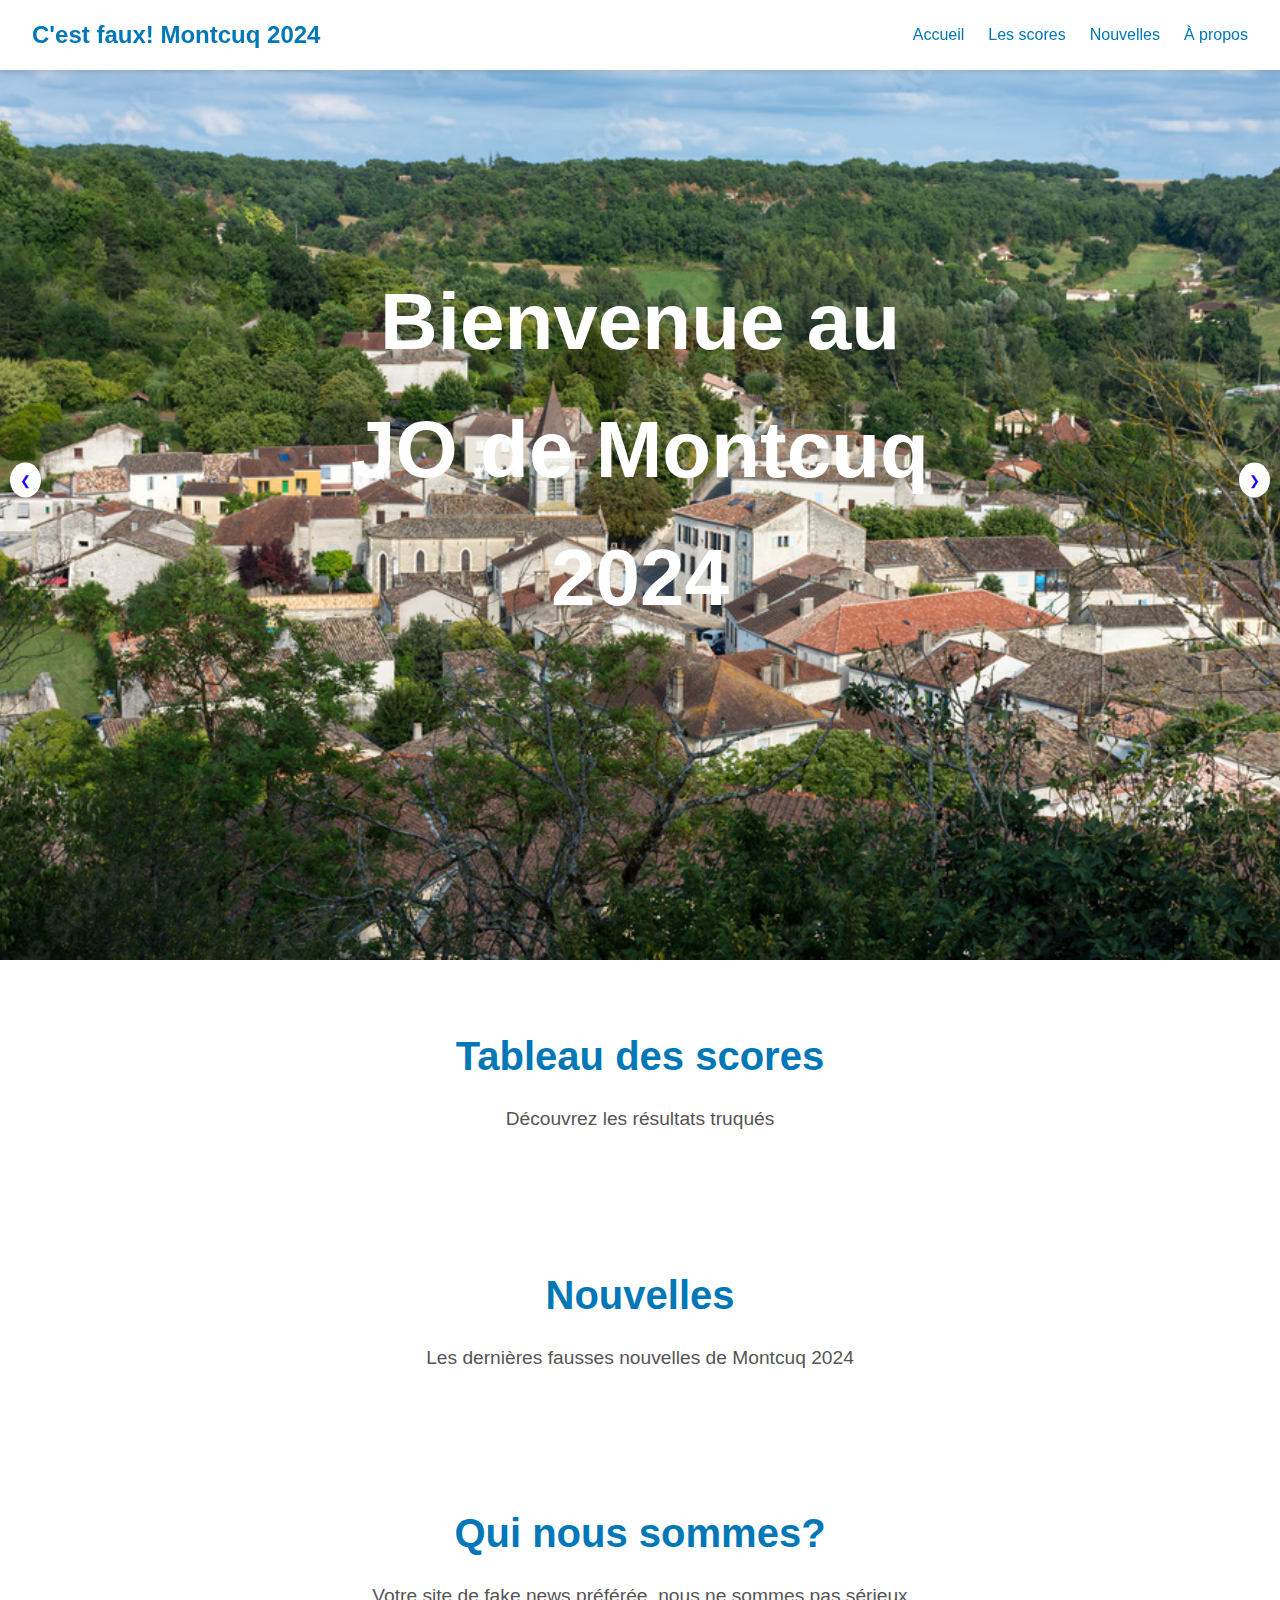
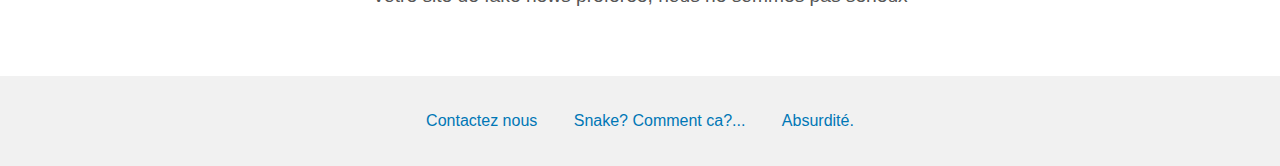
==== commit 511a4da6: "commit on main" ====
--- a/index.html
+++ b/index.html
@@ -10,13 +10,13 @@
   <!--navbar-->
   <header>
     <nav class="navbar">
-      <div class="logo">Montcuq 2024</div>
+      <div class="logo">C'est faux! Montcuq 2024</div>
       <button class="menu-toggle" aria-label="Toggle navigation">☰</button>
       <ul class="nav-links">
         <li><a href="index.html">Accueil</a></li>
         <li><a href="board.html">Les scores</a></li>
         <li><a href="absurdity.html">Nouvelles</a></li>
-        <li><a href="non.html">A propos</a></li>
+        <li><a href="non.html">À propos</a></li>
       </ul>
     </nav>
   </header>
@@ -44,14 +44,18 @@
   <!--section under body-->
   <section id="about">
     <h2><a href="board.html">Tableau des scores</a></h2>
-    <p>Découvrez les résultats</p>
+    <p>Découvrez les résultats truqués</p>
   </section>
 
   <section id="events">
     <h2><a href="absurdity.html">Nouvelles</a></h2>
-    <p>Les dernières nouvelles de Montcuq 2024</p>
+    <p>Les dernières fausses nouvelles de Montcuq 2024</p>
   </section>
 
+  <section id="events">
+    <h2><a href="non.html">Qui nous sommes?</a></h2>
+    <p>Votre site de fake news préférée, nous ne sommes pas sérieux</p>
+  </section>
 
 <!--footer simple-->
   <footer>
